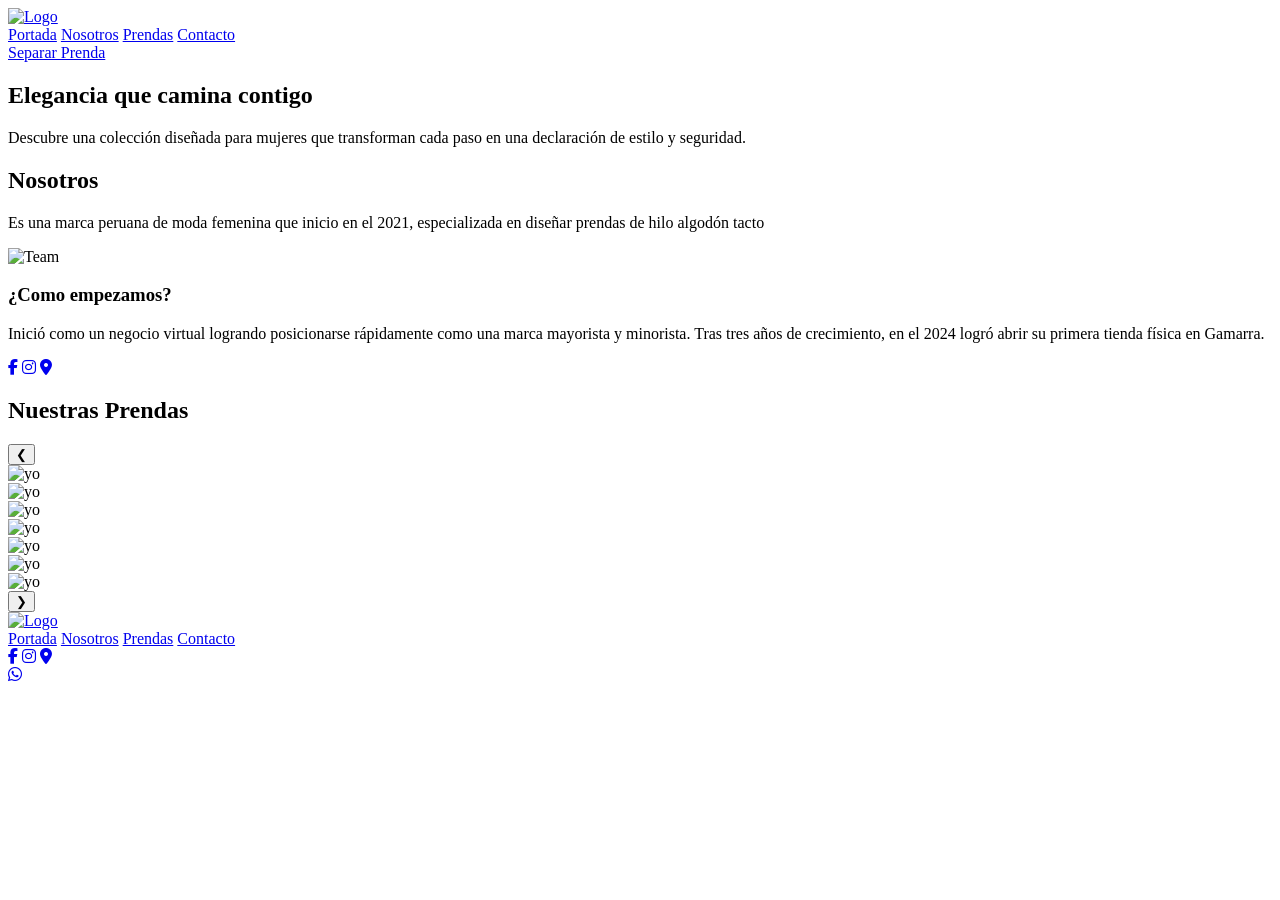
==== pagina meta jenny/index.html @ d38ce87b "Add files via upload" ====
<!DOCTYPE html>
<html lang="en">
<head>

<!-- Google tag (gtag.js) -->
<script async src="https://www.googletagmanager.com/gtag/js?id=G-7KMTXGW4VP"></script>
<script>
  window.dataLayer = window.dataLayer || [];
  function gtag(){dataLayer.push(arguments);}
  gtag('js', new Date());

  gtag('config', 'G-7KMTXGW4VP');
</script>


    <!-- Basic Meta Tags -->
    <meta charset="UTF-8">
    <meta name="viewport" content="width=device-width, initial-scale=1.0">
    <title>Publicist Portfolio</title>
    <link rel="preconnect" href="https://fonts.googleapis.com">
    <link rel="preconnect" href="https://fonts.gstatic.com" crossorigin>
    <link href="https://fonts.googleapis.com/css2?family=Plus+Jakarta+Sans:ital,wght@0,200..800;1,200..800&display=swap" rel="stylesheet">
    

    <!-- Google Fonts -->
    <link href="https://fonts.googleapis.com/css2?family=Poppins:wght@300;400;600;700&display=swap" rel="stylesheet">

    <!-- Font Awesome CDN -->
    <link rel="stylesheet" href="https://cdnjs.cloudflare.com/ajax/libs/font-awesome/6.5.0/css/all.min.css">

    <!-- Main CSS -->
    <link rel="stylesheet" href="style.css">

    <!-- Meta Pixel Code -->
<script>
!function(f,b,e,v,n,t,s)
{if(f.fbq)return;n=f.fbq=function(){n.callMethod?
n.callMethod.apply(n,arguments):n.queue.push(arguments)};
if(!f._fbq)f._fbq=n;n.push=n;n.loaded=!0;n.version='2.0';
n.queue=[];t=b.createElement(e);t.async=!0;
t.src=v;s=b.getElementsByTagName(e)[0];
s.parentNode.insertBefore(t,s)}(window, document,'script',
'https://connect.facebook.net/en_US/fbevents.js');
fbq('init', '913135938033773');
fbq('track', 'PageView');
</script>
<noscript><img height="1" width="1" style="display:none"
src="https://www.facebook.com/tr?id=913135938033773&ev=PageView&noscript=1"
/></noscript>
<!-- End Meta Pixel Code -->

</head>
<body>

<!-- ================= NAVBAR ================= -->
<header class="navbar">
    <div class="nav-container">

        <!-- Left: Logo -->
        <div class="nav-left">
            <a href="#home"><img class="log" src="img/logo.png" alt="Logo"></a>
        </div>

        <!-- Center: Navigation -->
        <nav class="nav-center">
            <a href="#home">Portada</a>
            <a href="#about">Nosotros</a>
            <a href="#prendas">Prendas</a>
            <a href="#contact">Contacto</a>
        </nav>

        <!-- Right: CTA -->
        <div class="nav-right">
            <a href="#contact" class="btn-primary">Separar Prenda</a>
        </div>

    </div>
</header>

<!-- ================= HERO ================= -->
<section class="hero" id="home">
    <div class="parallax-layer layer-back"></div>
    <div class="parallax-layer layer-middle"></div>
    <div class="parallax-layer layer-front"></div>

    <div class="hero-content">
        <h1>Elegancia que camina contigo</h1>
        <p>Descubre una colección diseñada para mujeres que transforman cada paso en una declaración de estilo y seguridad.</p>
    </div>
</section>

<!-- ================= ABOUT ================= -->
<section class="about reveal" id="about">
    <div class="containers">
        <h2>Nosotros</h2>
        <p class="section-desc">
           Es una marca peruana de moda femenina que inicio en el 2021, especializada en diseñar prendas de hilo algodón tacto
        </p>

        <div class="about-grid">
            <div class="about-img">
                <img src="img/jefa.jpg" alt="Team">
            </div>

            <div class="about-box">
                <h3>¿Como empezamos?</h3>
                <p>
                    Inició como un negocio virtual logrando posicionarse rápidamente como una marca mayorista y minorista. Tras tres años de crecimiento, en el 2024 logró abrir su primera tienda física en Gamarra.
                </p>

                <div class="social-icons">
                    <a href="https://www.facebook.com/share/1JP4TUc1Wv/?mibextid=wwXIfr"><i class="fab fa-facebook-f"></i></a>
                    <a href="https://www.instagram.com/devi.juices.ymas"><i class="fab fa-instagram"></i></a>
                    <a href="https://maps.app.goo.gl/Gcue8VhA8yMCvpZEA"><i class="fa-solid fa-location-dot"></i></a>
                </div>
            </div>
        </div>
    </div>
</section>

<section class="carousel-section" id="prendas">
  <h2 class="carousel-title">Nuestras Prendas</h2>

  <div class="carousel-container">
    <button class="carousel-btn prev">&#10094;</button>

    <div class="carousel-track">
      <div class="carousel-item">
        <img class="fot" src="img/prendas/1.jpeg.jpg" alt="yo">
      </div>

      <div class="carousel-item">
        <img class="fot"src="img/prendas/2.jpeg.jpg" alt="yo">
      </div>

      <div class="carousel-item">
        <img class="fot" src="img/prendas/3.jpeg.jpg" alt="yo">
      </div>

      <div class="carousel-item">
        <img class="fot" src="img/prendas/4.jpeg.jpg" alt="yo">
      </div>

      <div class="carousel-item">
        <img class="fot" src="img/prendas/5.jpeg.jpg" alt="yo">
      </div>

      <div class="carousel-item">
        <img class="fot" src="img/prendas/6.jpeg.jpg" alt="yo">
      </div>

      <div class="carousel-item">
        <img class="fot" src="img/prendas/7.jpeg.jpg" alt="yo">
      </div>
      
    </div>

    <button class="carousel-btn next">&#10095;</button>
  </div>
</section>


<!-- ================= FOOTER ================= -->
<footer id="contact">
    <div class="footer-container">

        <div class="footer-left">
            <a href="#home"><img src="img/logo.png" alt="Logo"></a>

        </div>

        <div class="footer-center">
            <a href="#home">Portada</a>
            <a href="#about">Nosotros</a>
            <a href="#prendas">Prendas</a>
            <a href="#contact">Contacto</a>
        </div>

        

        <div class="footer-right">
            <a href="https://www.facebook.com/RjLove.peru"><i class="fab fa-facebook-f"></i></a>
            <a href="https://www.instagram.com/rjlove.peru?igsh=MWJqYmd2bjdzcGlzMA=="><i class="fab fa-instagram"></i></a>
            <a href="https://www.google.com/maps/search/Rj%20Love/@-12.068785667419434,-77.0126724243164,17z?hl=es"><i class="fa-solid fa-location-dot"></i></a>
        </div>

    </div>

    <!-- Floating WhatsApp -->
    <a href="https://wa.me/51944342232?text=Hola%20quiero%20más%20información" class="whatsapp" target="_blank">
        <i class="fab fa-whatsapp"></i>
    </a>
</footer>

<script src="script.js"></script>
</body>
</html>
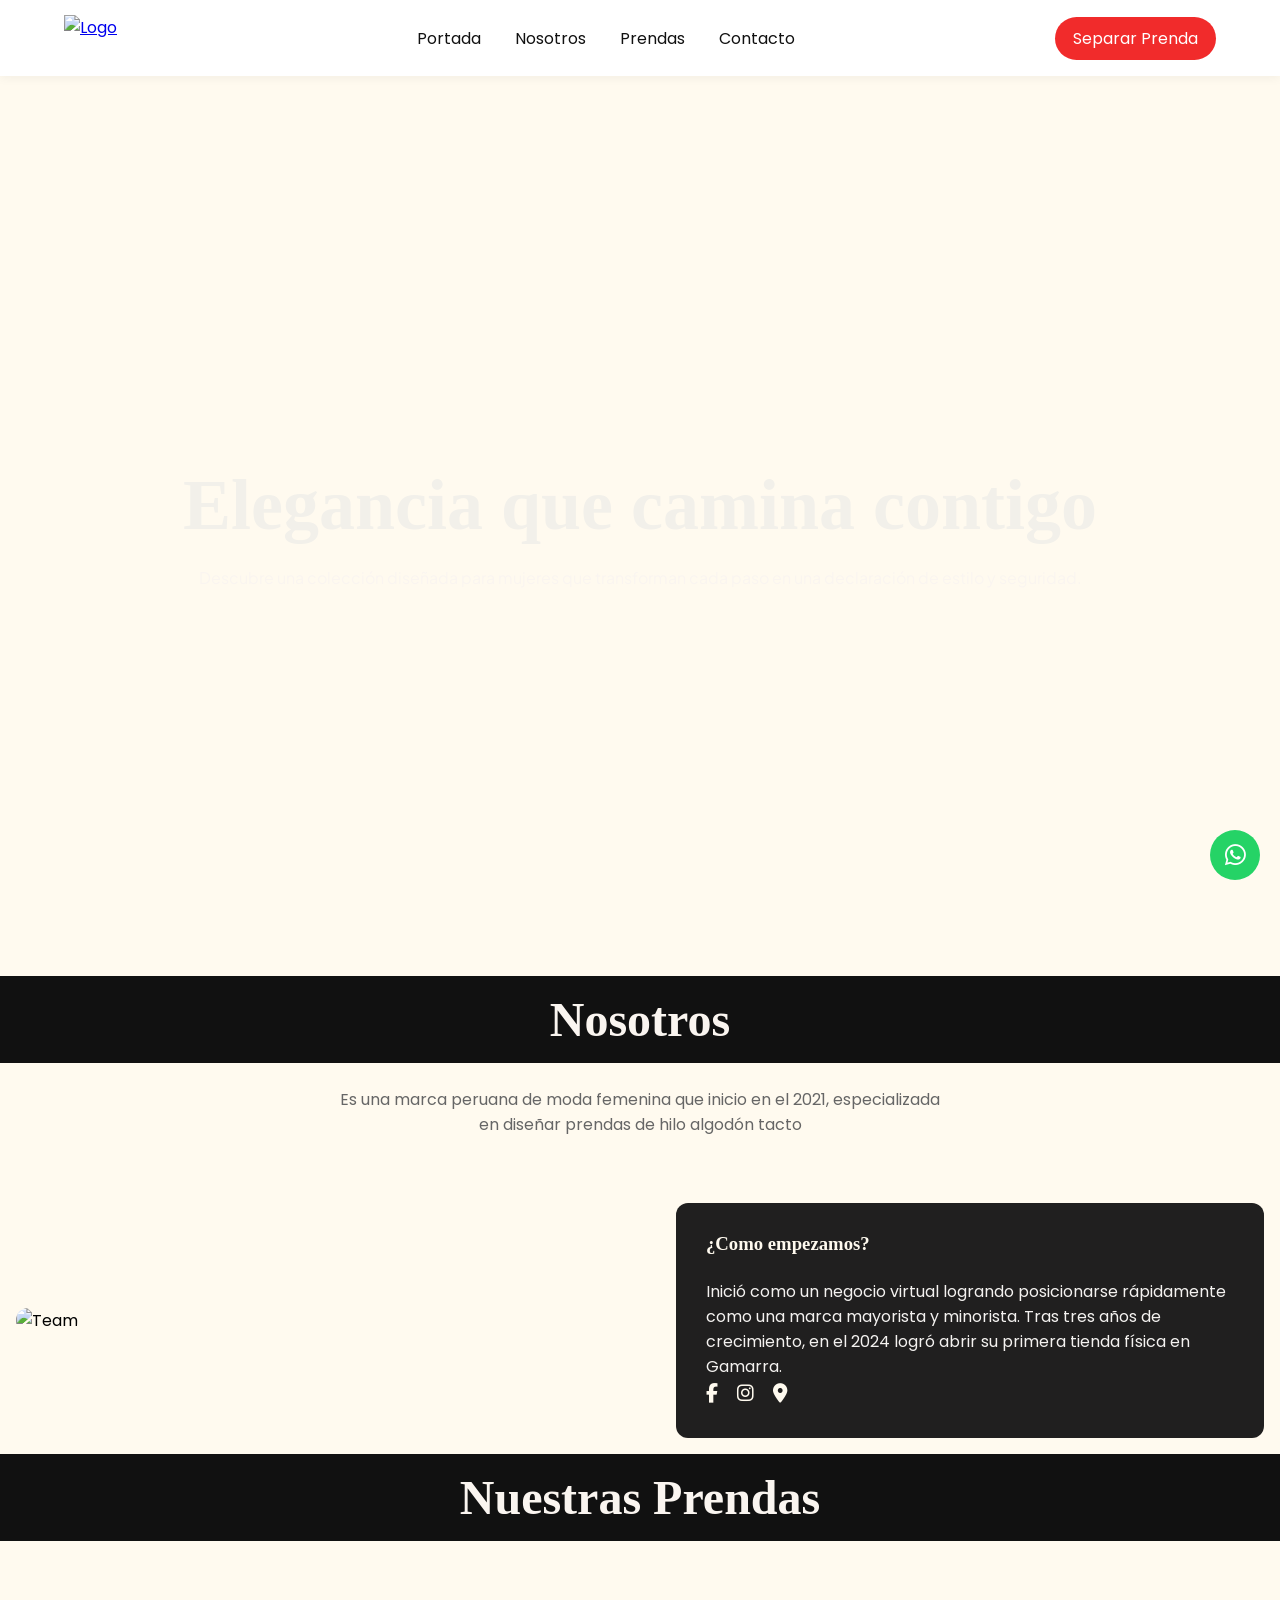
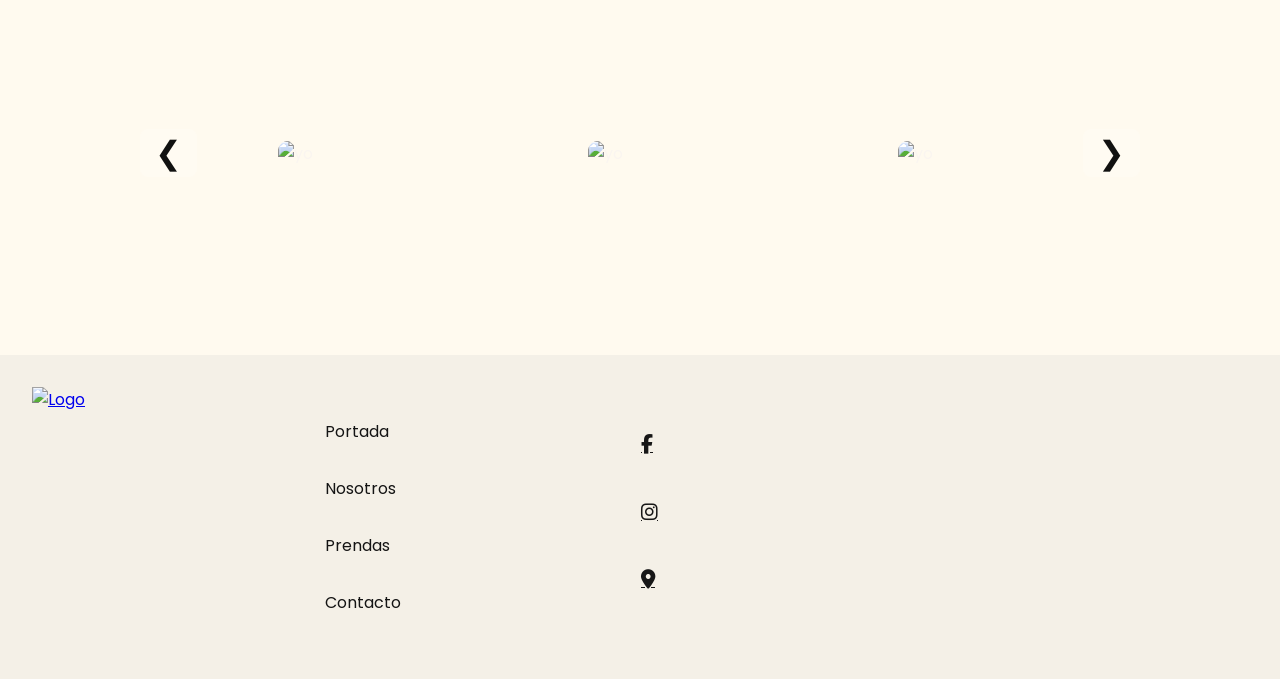
==== commit da36ef3a: "Add files via upload" ====
--- a/pagina meta jenny/index.html
+++ b/pagina meta jenny/index.html
@@ -3,16 +3,16 @@
 <head>
 
 <!-- Google tag (gtag.js) -->
-<script async src="https://www.googletagmanager.com/gtag/js?id=G-7KMTXGW4VP"></script>
+<script async src="https://www.googletagmanager.com/gtag/js?id=G-SQLR5ZN4H2"></script>
 <script>
   window.dataLayer = window.dataLayer || [];
   function gtag(){dataLayer.push(arguments);}
   gtag('js', new Date());
 
-  gtag('config', 'G-7KMTXGW4VP');
+  gtag('config', 'G-SQLR5ZN4H2');
 </script>
 
-
+    
     <!-- Basic Meta Tags -->
     <meta charset="UTF-8">
     <meta name="viewport" content="width=device-width, initial-scale=1.0">
--- a/pagina meta jenny/style.css
+++ b/pagina meta jenny/style.css
@@ -0,0 +1,377 @@
+/* ================= GLOBAL STYLES ================= */
+* {
+    margin: 0;
+    padding: 0;
+    box-sizing: border-box;
+}
+
+body {
+    font-family: 'Poppins', sans-serif;
+    background-color: #fffaef;
+    scroll-behavior: smooth;
+}
+
+.container {
+    width: 90%;
+    max-width: 1200px;
+    margin: auto;
+}
+
+h2 {
+    text-align: center;
+    font-size: 2.2rem;
+    margin-bottom: 10px;
+}
+
+.section-desc {
+    text-align: center;
+    max-width: 600px;
+    margin: 0 auto 50px;
+    color: #666;
+}
+
+/* ================= NAVBAR ================= */
+.navbar {
+    position: sticky;
+    top: 0;
+    background: #fff;
+    z-index: 1000;
+    box-shadow: 0 2px 10px rgba(0,0,0,0.05);
+}
+
+.nav-container {
+    display: flex;
+    justify-content: space-between;
+    align-items: center;
+    padding: 15px 5%;
+}
+.nav-left {
+    
+    width: 92px;
+    height: 46px;
+   
+
+}
+.log {
+    width: 92px;
+    height: 46px;
+}
+
+.nav-center a {
+    margin: 0 15px;
+    text-decoration: none;
+    color: #111111;
+    transition: 0.3s;
+}
+
+.nav-center a:hover {
+    color: #fc6621;
+}
+
+.btn-primary {
+    background: #f12b2b;
+    color: #fff;
+    padding: 10px 18px;
+    border-radius: 25px;
+    text-decoration: none;
+    transition: 0.3s;
+}
+
+.btn-primary:hover {
+    background: #9b0000;
+   
+}
+
+/* ================= HERO ================= */
+.hero {
+    position: relative;
+    height: 100vh;
+    overflow: hidden;
+    display: flex;
+    justify-content: center;
+    align-items: center;
+    text-align: center;
+    color: rgb(242, 240, 234);
+    font-size: 25px;
+}
+
+.parallax-layer {
+    position: absolute;
+    width: 110%;
+    height: 110%;
+    background-size: cover;
+    background-position: center;
+    transition: transform 0.1s linear;
+}
+
+.layer-back {
+    background-image: url("img/fond.png");
+    z-index: 1;
+}
+
+
+.layer-middle {
+    background-image: url("img/fond.png");
+    opacity: 0.6;
+    z-index: 2;
+}
+
+.layer-front {
+    background-image: url("img/fond.png");
+    opacity: 0.3;
+    z-index: 3;
+}
+
+.hero-content {
+    display:grid;
+    place-items: center;
+    z-index:4;
+    max-width:80%; 
+    
+}
+
+.hero-content h1{
+    font-family:Cambria, Cochin, Georgia, Times, 'Times New Roman', serif;
+    font-size:4.5rem;
+    margin-bottom: 20px;
+    width:100%;
+    height: auto;
+}
+.hero-content p {
+    font-family: 'Plus Jakarta Sans', sans-serif;
+    font-size: 1rem;
+    color: #faf5f0
+}
+
+
+
+
+/* ================= ABOUT ================= */
+#about {
+    padding: 0rem 0rem;
+    justify-content: center;
+    background-color: #fffaef;
+    
+}
+.about h2 {
+    width: 100%;
+    font-family:Cambria, Cochin, Georgia, Times, 'Times New Roman', serif;
+    font-size: 3rem;
+    background-color: #111111;
+    color: #faf5f0;
+    padding: 1rem 0rem;
+}
+
+.about p {
+
+    margin-top: 1.5rem;
+   
+}
+
+.about-grid {
+    display: grid;
+    grid-template-columns: 1fr 1fr;
+    gap: 40px;
+    align-items: center;
+}
+
+.about-img img {
+  margin: 1rem;
+    width: 100%;
+    border-radius: 12px;
+}
+
+.about-box {
+    background: #201f1f;
+    padding: 30px;
+    border-radius: 12px;
+    margin: 1rem;
+}
+
+.about-box h3 {
+    font-family:Cambria, Cochin, Georgia, Times, 'Times New Roman', serif;
+    margin-bottom: 15px;
+    color: #fffaef;
+}
+.about-box p {
+    color: #f4f2f0;
+}
+
+.social-icons a {
+    margin-right: 15px;
+    color: #fffaef;
+    font-size: 1.2rem;
+}
+
+/* ================= Prendas ================= */
+
+.carousel-section {
+  padding: 0rem 0rem;
+  color: #faf5f0;
+  text-align: center;
+  overflow: hidden;
+  
+}
+
+.carousel-title {
+padding: 1rem 0rem;
+  font-size: 3rem;
+  background-color: #111111;
+  font-family: Cambria, Cochin, Georgia, Times, 'Times New Roman', serif;
+  
+}
+
+.carousel-container {
+  position: relative;
+  max-width: 1000px;
+  margin: auto;
+  overflow: hidden;
+}
+
+.carousel-track {
+  display: flex;
+  transition: transform 0.5s ease-in-out;
+}
+
+.carousel-item {
+  min-width: 280px;        /* ancho del cuadro */
+  aspect-ratio: 9 / 13;     /* 🔥 esto los hace 1x1 */
+  margin: 0 15px;
+ 
+  border-radius: 10px;
+  flex-shrink: 0;
+
+  display: flex;
+  flex-direction: column;
+  justify-content: center;
+  align-items: center;
+  padding: 5px;
+
+  transition: transform 0.3s ease, box-shadow 0.3s ease;
+}
+
+.fot {
+    
+    border-radius:1rem;
+    padding: 0.3rem;
+    }
+
+
+.carousel-item:hover {
+  transform: scale(1.05);
+}
+
+.carousel-btn {
+  position: absolute;
+  top: 50%;
+  transform: translateY(-50%);
+  background: #fffbf2;
+  border: none;
+  color: rgba(10, 10, 9, 0.974);
+  font-size: 2rem;
+  padding: 5px 15px;
+  cursor: pointer;
+  border-radius: 8px;
+  z-index: 10;
+}
+
+.carousel-btn.prev {
+  left: 0;
+}
+
+.carousel-btn.next {
+  right: 0;
+}
+
+.carousel-btn:hover {
+  background: #d6d1ce;
+}
+
+/* Responsive */
+@media (max-width: 768px) {
+  .carousel-item {
+    min-width: 250px;
+  }
+}
+
+/* ================= FOOTER ================= */
+footer {
+    background: #f4f0e7;
+    position: relative;
+    display: flex;
+    padding: 2rem;
+    
+    
+      
+}
+
+.footer-container {
+    display: flex;
+    width: 100%;
+    gap: 15rem;
+    position: center;
+
+}
+
+.footer-center a {
+    display: flex;
+    color: #141414;
+    text-decoration: none;
+    margin-bottom: 10px;
+   
+    margin: 2rem 0rem;
+    
+}
+
+.footer-center a:hover {
+    color: #fff;
+}
+
+.footer-right a {
+    display: grid;
+    margin: 3rem 0rem;
+    color: #171717;
+    font-size: 1.2rem;
+    
+}
+
+/* WhatsApp Floating Button */
+.whatsapp {
+    position: fixed;
+    bottom: 20px;
+    height: 50px;
+    width: 50px;
+    right: 20px;
+    background: #25D366;
+    color: white;
+    font-size: 1.5rem;
+    border-radius: 50rem;
+    z-index: 1000;
+    display: grid;
+    place-items: center;
+    text-decoration: none;
+
+}
+
+/* ================= REVEAL ANIMATION ================= */
+.reveal {
+    opacity: 0;
+    transform: translateY(40px);
+    transition: 1s ease;
+}
+
+.reveal.active {
+    opacity: 1;
+    transform: translateY(0);
+}
+
+/* ================= RESPONSIVE ================= */
+@media(max-width: 900px){
+    .about-grid {
+        grid-template-columns: 1fr;
+    }
+
+    .nav-center {
+        display: none;
+    }
+}
